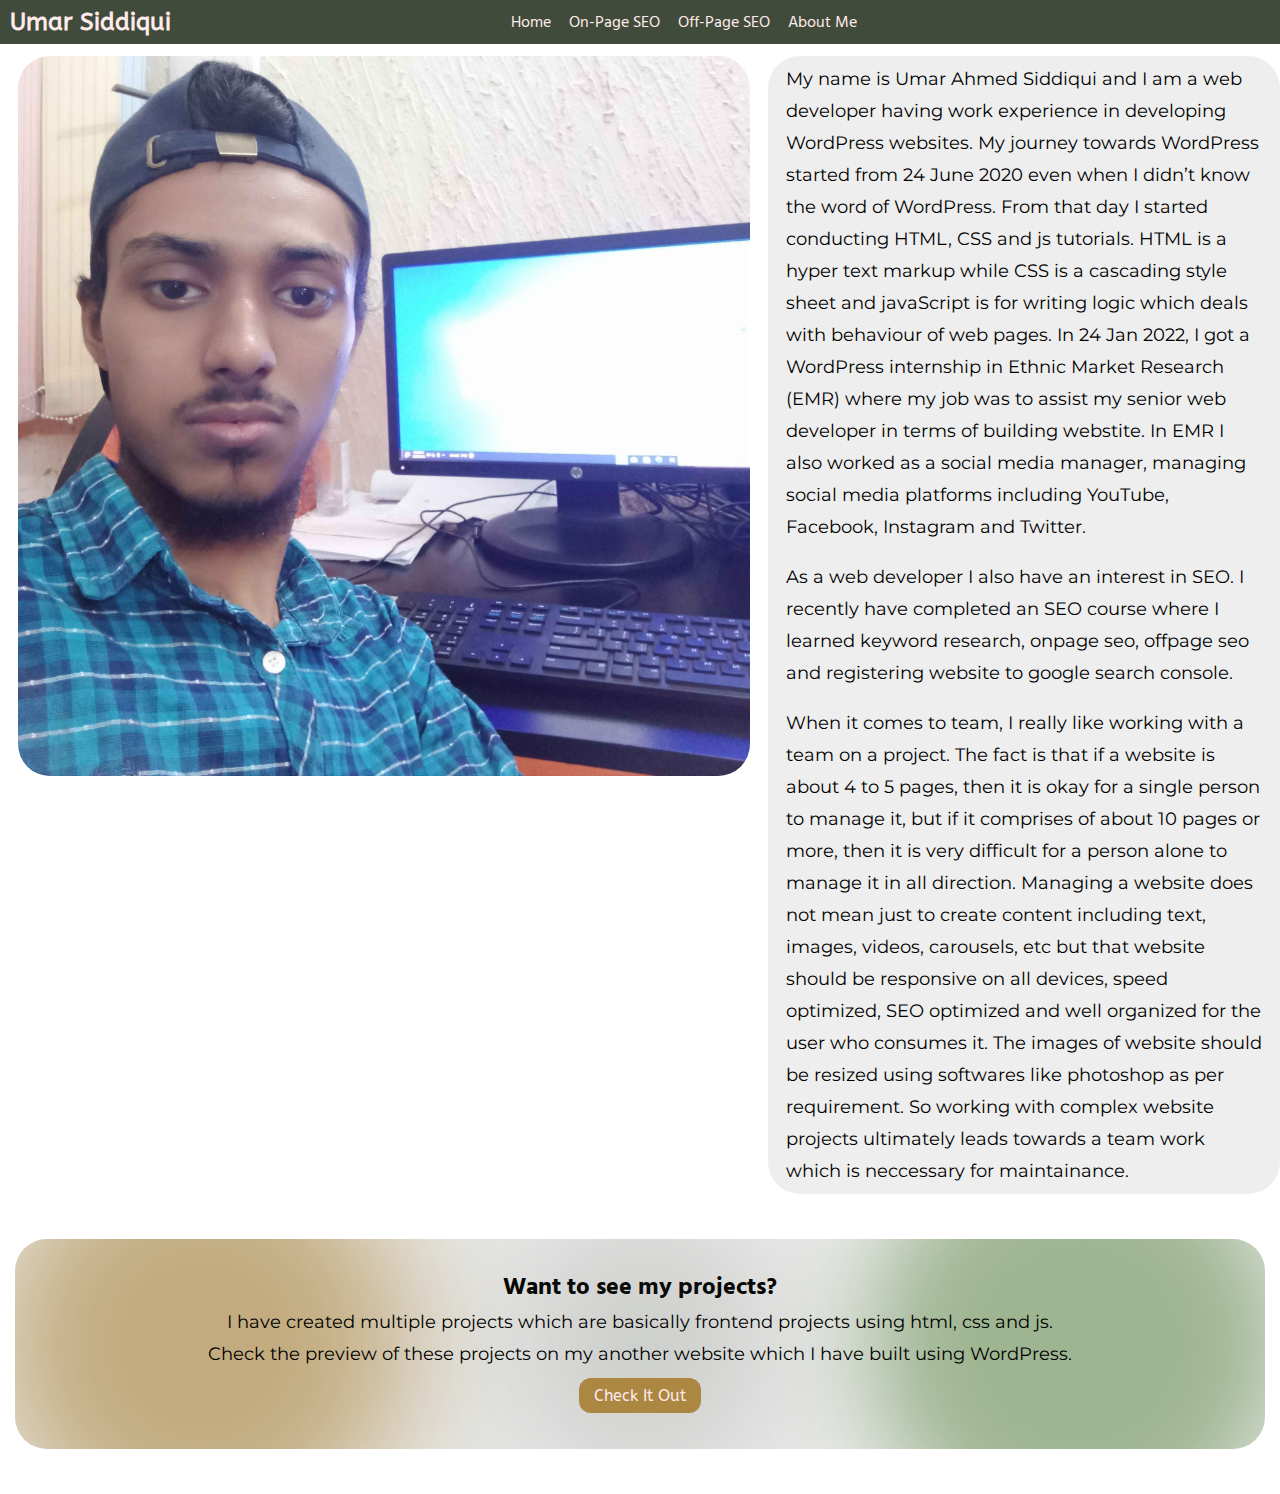
==== about.html @ 26a5e375 "Finalized Website" ====
<!DOCTYPE html>
<html lang="en">
<head>
    <meta charset="UTF-8">
    <meta http-equiv="X-UA-Compatible" content="IE=edge">
    <meta name="viewport" content="width=device-width, initial-scale=1.0">
    <link rel="stylesheet" href="css/style.css">
    <link rel="stylesheet" href="css/utils.css">
    <link rel="stylesheet" href="css/about.css">
    <title>About Myself</title>
</head>
<body>
    <nav class="navigation nav-flex background color">
        <div class="title font1">
            <h2>Umar Siddiqui</h2>
        </div>
        <ul class="nav-items nav-flex no-list-style font2">
            <li><a href="/">Home</a></li>
            <li><a href="/onpage.html">On-Page SEO</a></li>
            <li><a href="/offpage.html">Off-Page SEO</a></li>
            <li><a href="/about.html">About Me</a></li>
        </ul>
    </nav>

    <div class="my-3"></div>

    <section id="about">
        <div class="about-me d-flex">
            <div class="about-img">
                <img src="./img/about2.jpg" alt="" srcset="">
            </div>
            <div class="about-text">
            <p class="para font3">My name is Umar Ahmed Siddiqui and I am a web developer having work experience in developing WordPress websites. My journey towards WordPress started from 24 June 2020 even when I didn’t know the word of WordPress. From that day I started conducting HTML, CSS and js tutorials. HTML is a hyper text markup while CSS is a cascading style sheet and javaScript is for writing logic which deals with behaviour of web pages. In 24 Jan 2022, I got a WordPress internship in Ethnic Market Research (EMR) where my job was to assist my senior web developer in terms of building webstite. In EMR I also worked as a social media manager, managing social media platforms including YouTube, Facebook, Instagram and Twitter.</p>
            <br>
                <p class="para font3">
                As a web developer I also have an interest in SEO. I recently have completed an SEO course where I learned  keyword research, onpage seo, offpage seo and registering website to google search console.
            </p>
            <br>
            <p class="para font3">
                When it comes to team, I really like working with a team on a project. The fact is that if a website is about 4 to 5 pages, then it is okay for a single person to manage it, but if it comprises of about 10 pages or more, then it is very difficult for a person alone to manage it in all direction. Managing a website does not mean just to create content including text, images, videos, carousels, etc but that website should be responsive on all devices, speed optimized,  SEO optimized and well organized for the user who consumes it. The images of website should be resized using softwares like photoshop as per requirement. So working with complex website projects ultimately leads towards a team work which is neccessary for maintainance.</p>
            </div>
        </div>
    </section>

    <div class="py-4"></div>

    <section id="myProjects" class="my-4">
        
        <div class="container d-flex radius">
            <div class="blob1"></div>       
            <div class="blob2"></div>  
            
                <svg viewBox="0 0 200 200" xmlns="http://www.w3.org/2000/svg">
                    <path fill="#414B3B" d="M62.2,1.3C62.2,32.3,31.1,64.5,0.9,64.5C-29.3,64.5,-58.6,32.3,-58.6,1.3C-58.6,-29.7,-29.3,-59.5,0.9,-59.5C31.1,-59.5,62.2,-29.7,62.2,1.3Z" transform="translate(100 100)" />
                  </svg>  
         
            <h2 class="font2">Want to see my projects?</h2>
            <p class="para font3">I have created multiple projects which are basically frontend projects using html, css and js. Check the preview of these projects on my another website which I have built using WordPress.</p>

            <a href="#" class="no-decor btn my-2 color font1">Check It Out</a>
        </div>
    </section>

    <div class="py-4"></div>
    
</body>
</html>
---- css/style.css ----
@import url('https://fonts.googleapis.com/css2?family=ABeeZee&family=Hind+Siliguri:wght@500&family=Montserrat&display=swap');

*{
    padding: 0px;
    margin: 0px;
    box-sizing: border-box;
}

.navigation{
    padding: 8px 10px;
}

title{
    width: 20%;
}

.nav-items li a{
    text-decoration: none;
    color: var(--color1);
}

.nav-items li a:hover{
    color: var(--main-color);
}

.nav-items{
    align-self: center;
    width: 80%;
    justify-content: center;
}

.nav-items li{
    margin-left: 18px;
}

.para-list{
    padding: 0px 24px;
    line-height: 1.7rem;
}

.box1, .box2, .box3{
    text-align: center;
}

.box-img img{
    width: 320px;
    height: 200px;
}

.box-text{
    padding: 0px 24px;
}

.box-text p{
    padding: 0px 15px;
}

#display-results{
    flex-direction: column;
}
---- css/utils.css ----
:root{
    --main-bg: #414B3B;
    --main-color: #AB8742;
    --color1: #ffebeb;
    --color2: #8ca87c;
}

.background{
    background-color: var(--main-bg);
}

.width-1{
    width: 80vw;
}

.width-2{
    width: 90vw;
}

.m-auto{
    margin: auto;
}

.heading1{
    font-size: 34px;
}

.heading2{
    font-size: 28px;
}

.para{
    font-size: 18px;
    line-height: 2rem;
}

.color{
    color: var(--color1);
}

.font1{
    font-family: 'ABeeZee', sans-serif;
}

.font2{
    font-family: 'Hind Siliguri', sans-serif;
}

.font3{
    font-family: 'Montserrat', sans-serif;
}

.d-flex{
    display: flex;
}

.nav-flex{
    display: flex;
}

.no-list-style{
    list-style: none;
}

.no-decor{
    text-decoration: none;
}

.my-1{
    margin: 5px 0px;
}

.my-2{
    margin: 8px 0px;
}

.my-3{
    margin: 12px 0px;
}

.my-4{
    margin: 15px 0px;
}

.py-1{
    padding: 5px 0px;
}

.py-2{
    padding: 8px 0px;
}

.py-3{
    padding: 12px 0px;
}

.py-4{
    padding: 15px 0px;
}

.radius{
    border-radius: 32px;
}

.btn{
    background-color: var(--main-color);
    border: transparent;
    padding: 8px 15px;
    border-radius: 12px;
    z-index: 1;
}
---- css/about.css ----
.about-img{
    width: 60%;
    padding: 0px 18px;
    opacity: 1;
}

.about-img img{
    width: 100%;
    position: sticky;
    top: -68px;
    border-radius: 32px;
}

.about-text{
    width: 40%;
    border-radius: 32px;
    background-color: #eee;
    padding: 7px 18px;
}

.container{
    flex-direction: column;
    justify-content: center;
    align-items: center;
    background-color: #eee;
    padding: 28px 32px;
    position: relative;
    overflow: hidden;
}

.container p{
    text-align: center;
    padding: 0px 150px;
    z-index: 1;
}

#myProjects{
    padding: 0px 15px;
}

.blob1{
    width: 420px;
    height: 420px;
    background-color: #ab8742a6;
    border-radius: 100%;
    position: absolute;
    left: -24px;
    filter: blur(62px);
}

.blob2{
    width: 420px;
    height: 420px;
    background-color: #8ca87cd1;
    border-radius: 100%;
    position: absolute;
    right: -24px;
    filter: blur(50px);
}

svg{
    position: absolute;
    width: 120px;
    opacity: 0.4;
    height: 350px;
    width: 850px;
    filter: blur(100px);
}

@media screen and (max-width: 900px) {
    .title{
        text-align: center;
    }

    .nav-flex{
        display: block;
    }

    .nav-items{
        width: 100%;
        display: flex;
    }

    .font2{
        z-index: 1;
    }

    .container p{
        padding: 0px;
        font-weight: 800;
    }

    #about{
        padding: 0px 18px;
    }
    .d-flex{
        flex-direction: column;
    }
    .about-img{
        width: 100%;
        padding: 0px;
        position: sticky;
        top: 0px;
        z-index: -1;
    }
    .about-text{
        width: 100%;
        padding: 12px 24px;
        margin-top: 24px;
    }
}
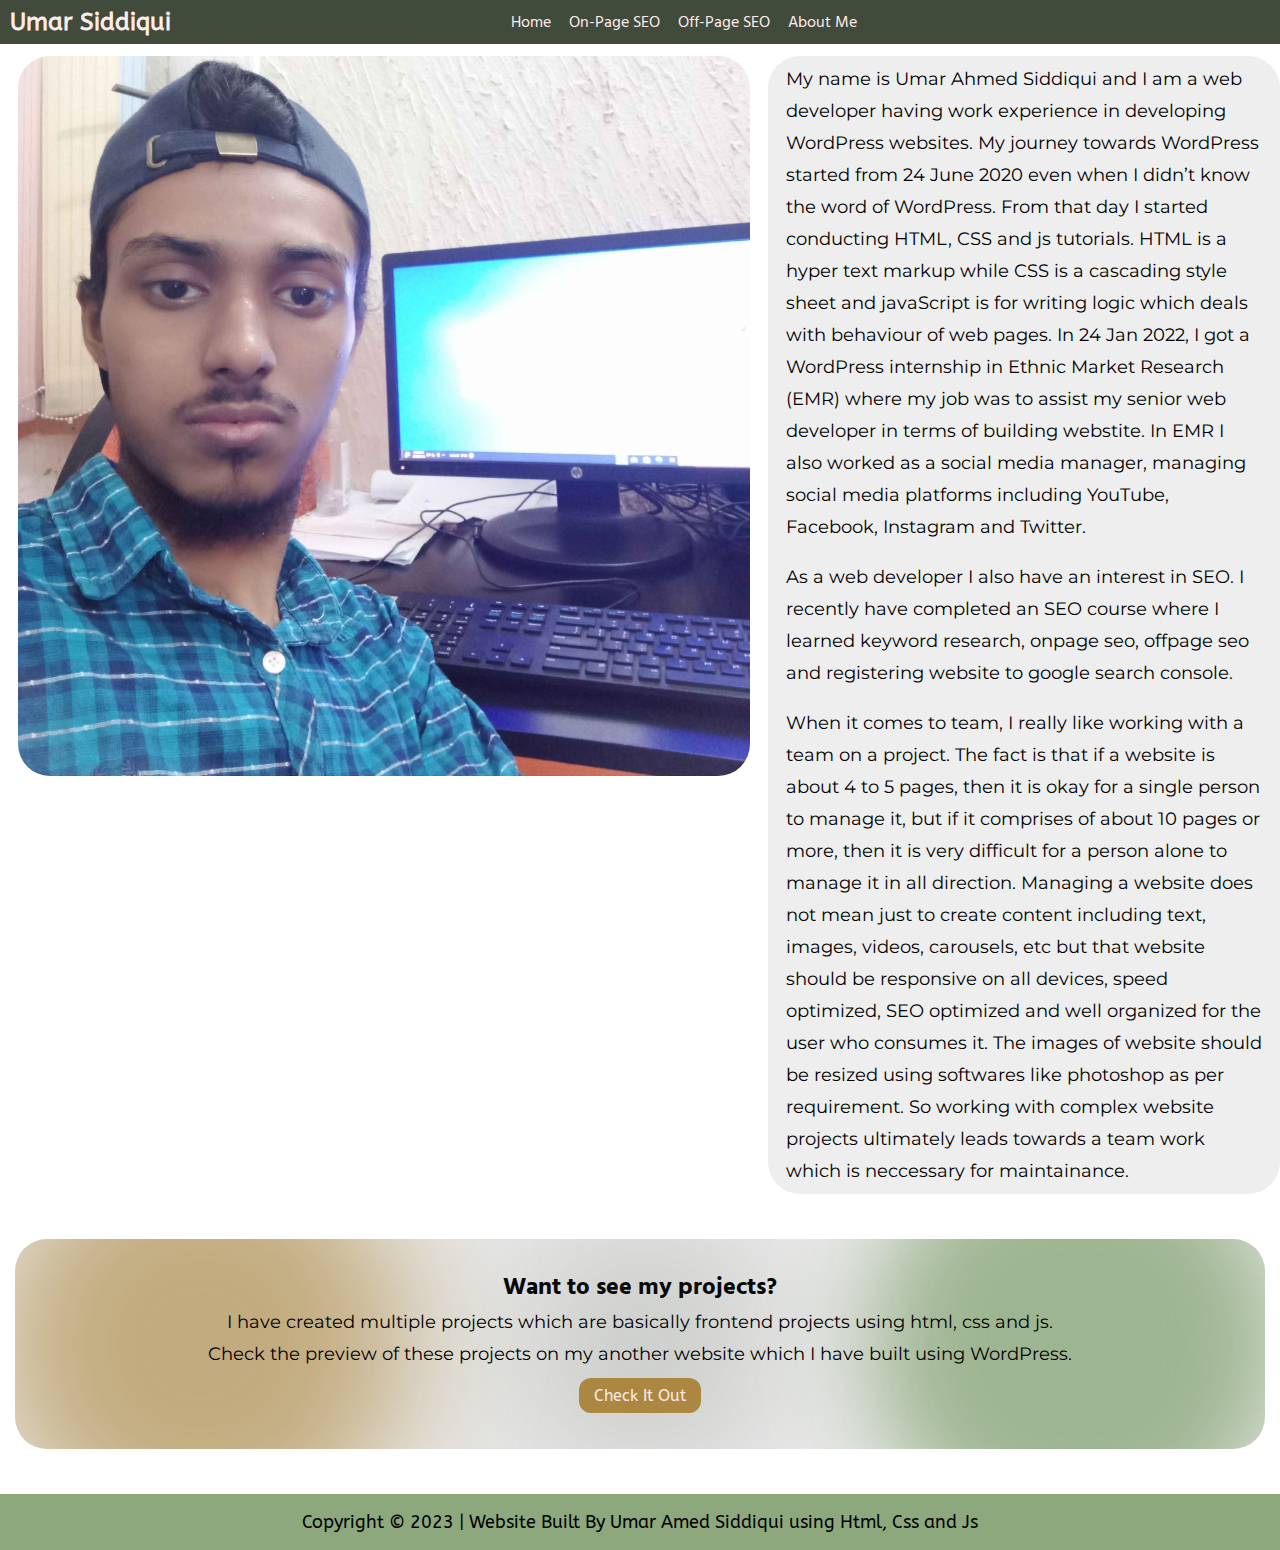
==== commit fd7cdf0b: "Footer Added" ====
--- a/about.html
+++ b/about.html
@@ -15,10 +15,10 @@
             <h2>Umar Siddiqui</h2>
         </div>
         <ul class="nav-items nav-flex no-list-style font2">
-            <li><a href="/">Home</a></li>
-            <li><a href="/onpage.html">On-Page SEO</a></li>
-            <li><a href="/offpage.html">Off-Page SEO</a></li>
-            <li><a href="/about.html">About Me</a></li>
+            <li><a href="/resume">Home</a></li>
+            <li><a href="./onpage.html">On-Page SEO</a></li>
+            <li><a href="./offpage.html">Off-Page SEO</a></li>
+            <li><a href="./about.html">About Me</a></li>
         </ul>
     </nav>
 
@@ -57,11 +57,17 @@
             <h2 class="font2">Want to see my projects?</h2>
             <p class="para font3">I have created multiple projects which are basically frontend projects using html, css and js. Check the preview of these projects on my another website which I have built using WordPress.</p>
 
-            <a href="#" class="no-decor btn my-2 color font1">Check It Out</a>
+            <a href="http://umarahmed.ezyro.com" target="_blank" class="no-decor btn my-2 color font1">Check It Out</a>
         </div>
     </section>
 
     <div class="py-4"></div>
+
+    <footer class="d-flex">
+        <p class="para font1">
+        Copyright &copy; 2023 | Website Built By Umar Amed Siddiqui using Html, Css and Js
+    </p>
+    </footer>
     
 </body>
 </html>--- a/css/style.css
+++ b/css/style.css
@@ -57,4 +57,11 @@
 
 #display-results{
     flex-direction: column;
+}
+
+footer{
+    background-color: var(--color2);
+    justify-content: center;
+    align-items: center;
+    padding: 12px 7px;
 }